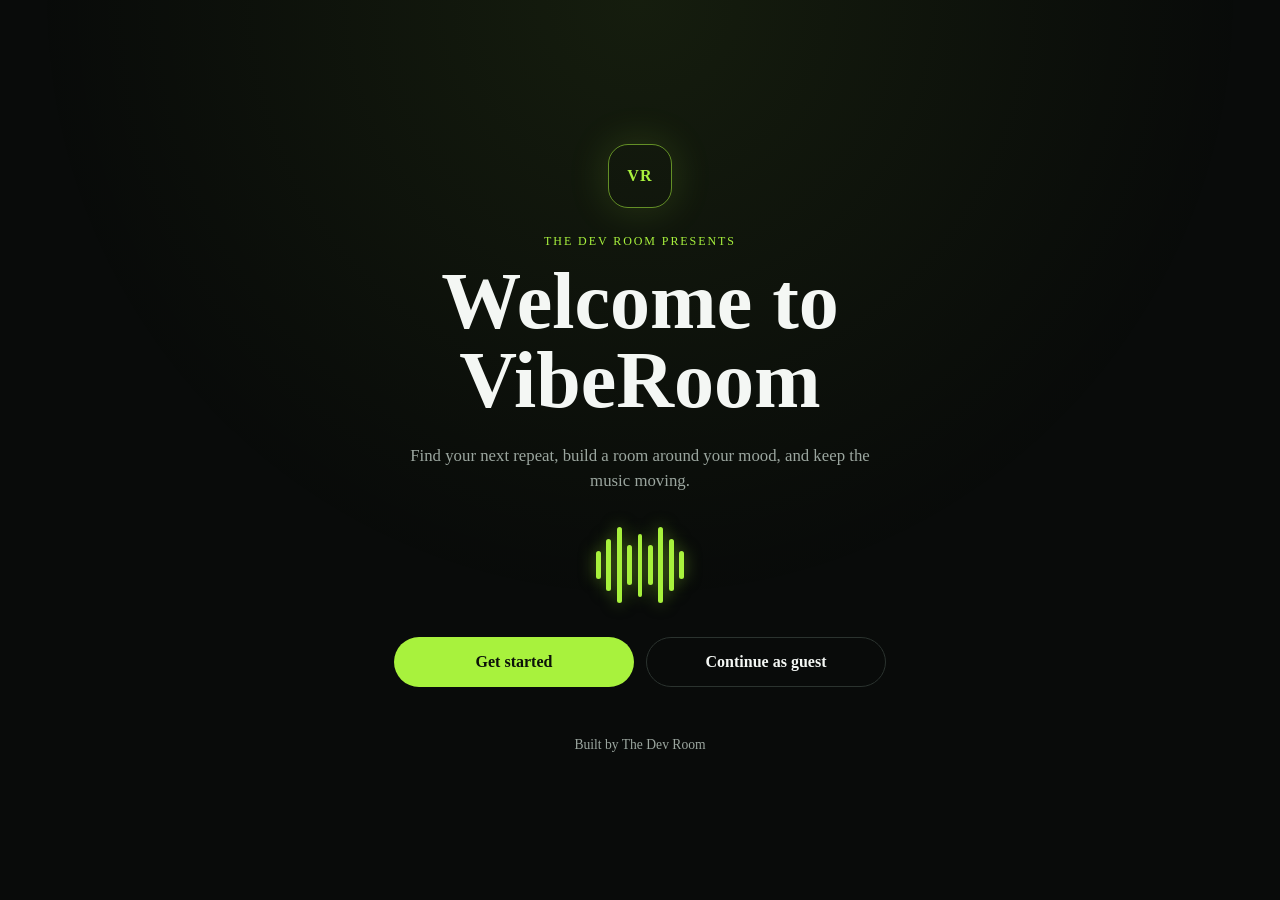
==== index.html @ f35bb285 "chore: initialize VibeRoom project foundation" ====
<!doctype html>
<html lang="en">
<head>
  <meta charset="UTF-8">
  <meta name="viewport" content="width=device-width, initial-scale=1">
  <meta name="description" content="VibeRoom, a music space by The Dev Room.">
  <title>VibeRoom | Welcome</title>
  <link rel="stylesheet" href="css/variables.css">
  <link rel="stylesheet" href="css/global.css">
  <link rel="stylesheet" href="css/layout.css">
  <link rel="stylesheet" href="css/components.css">
</head>
<body>
  <main class="welcome-shell">
    <section class="welcome-panel" aria-labelledby="welcome-title">
      <div class="brand-mark" aria-label="VibeRoom home"><span>VR</span></div>
      <p class="eyebrow">THE DEV ROOM PRESENTS</p>
      <h1 id="welcome-title">Welcome to VibeRoom</h1>
      <p class="welcome-copy">Find your next repeat, build a room around your mood, and keep the music moving.</p>
      <div class="waveform" aria-hidden="true"><i></i><i></i><i></i><i></i><i></i><i></i><i></i><i></i><i></i></div>
      <div class="welcome-actions">
        <a class="button button-primary" href="pages/home.html">Get started</a>
        <a class="button button-secondary" href="pages/home.html">Continue as guest</a>
      </div>
      <p class="built-by">Built by The Dev Room</p>
    </section>
  </main>
</body>
</html>
---- css/variables.css ----
:root {
  --color-bg: #090b0a;
  --color-surface: #131715;
  --color-surface-raised: #1b201d;
  --color-border: #2b332f;
  --color-text: #f4f7f4;
  --color-muted: #9ba69f;
  --color-accent: #a8f23d;
  --color-accent-strong: #c1ff68;
  --color-accent-ink: #0c1209;
  --shadow-accent: 0 0 42px rgba(168, 242, 61, 0.16);
  --radius-card: 18px;
  --radius-pill: 999px;
  --content-width: 1080px;
  --space-1: 0.5rem;
  --space-2: 0.75rem;
  --space-3: 1rem;
  --space-4: 1.5rem;
  --space-5: 2rem;
  --space-6: 3rem;
}
---- css/global.css ----
* { box-sizing: border-box; }

html { color-scheme: dark; }

body {
  margin: 0;
  min-width: 320px;
  background: var(--color-bg);
  color: var(--color-text);
  font-family: Georgia, 'Times New Roman', serif;
  line-height: 1.5;
}

body::before {
  position: fixed;
  inset: 0;
  z-index: -1;
  background: radial-gradient(circle at 50% 0%, rgba(168, 242, 61, 0.08), transparent 38rem);
  content: '';
  pointer-events: none;
}

a { color: inherit; }

:focus-visible { outline: 3px solid var(--color-accent-strong); outline-offset: 4px; }
---- css/layout.css ----
.welcome-shell {
  display: grid;
  min-height: 100svh;
  place-items: center;
  padding: var(--space-4);
}

.welcome-panel {
  width: min(100%, 620px);
  padding: clamp(2rem, 7vw, 5rem) clamp(1.25rem, 6vw, 4rem);
  text-align: center;
}

.page-shell { width: min(100% - 2rem, var(--content-width)); margin: 0 auto; padding: 2rem 0; }

@media (min-width: 700px) {
  .welcome-shell { padding: var(--space-6); }
}
---- css/components.css ----
.brand-mark {
  display: grid;
  width: 4rem;
  height: 4rem;
  margin: 0 auto var(--space-4);
  place-items: center;
  border: 1px solid rgba(168, 242, 61, 0.55);
  border-radius: 1.25rem;
  color: var(--color-accent);
  box-shadow: var(--shadow-accent);
  font-weight: 700;
  letter-spacing: 0.08em;
}

.eyebrow { color: var(--color-accent); font-size: 0.75rem; letter-spacing: 0.16em; }

h1 { max-width: 12ch; margin: 0 auto; font-size: clamp(2.4rem, 10vw, 5rem); line-height: 0.98; }

.welcome-copy { max-width: 38rem; margin: var(--space-4) auto 0; color: var(--color-muted); font-size: 1.05rem; }

.waveform { display: flex; align-items: center; justify-content: center; gap: 0.35rem; height: 5rem; margin: var(--space-5) auto; }
.waveform i { display: block; width: 0.3rem; height: 35%; border-radius: var(--radius-pill); background: var(--color-accent); box-shadow: 0 0 1rem rgba(168, 242, 61, 0.5); }
.waveform i:nth-child(2), .waveform i:nth-child(8) { height: 65%; }
.waveform i:nth-child(3), .waveform i:nth-child(7) { height: 95%; }
.waveform i:nth-child(4), .waveform i:nth-child(6) { height: 50%; }
.waveform i:nth-child(5) { height: 78%; }

.welcome-actions { display: grid; gap: var(--space-2); margin: var(--space-5) auto 0; }
.button { display: inline-flex; min-height: 3rem; align-items: center; justify-content: center; padding: 0.75rem 1.25rem; border: 1px solid transparent; border-radius: var(--radius-pill); font-family: inherit; font-weight: 700; text-decoration: none; transition: transform 160ms ease, background 160ms ease; }
.button:hover { transform: translateY(-2px); }
.button-primary { background: var(--color-accent); color: var(--color-accent-ink); }
.button-secondary { border-color: var(--color-border); color: var(--color-text); }
.button-secondary:hover { background: var(--color-surface-raised); }
.built-by { margin: var(--space-6) 0 0; color: var(--color-muted); font-size: 0.85rem; }

.song-row { display: grid; grid-template-columns: 3rem 1fr auto; gap: var(--space-3); align-items: center; padding: var(--space-2) 0; border-bottom: 1px solid var(--color-border); }
.song-row img { width: 3rem; aspect-ratio: 1; border-radius: 0.6rem; }
.song-row strong, .song-row span { display: block; }
.song-row span, .song-row time { color: var(--color-muted); font-size: 0.9rem; }

@media (min-width: 520px) { .welcome-actions { grid-template-columns: repeat(2, 1fr); } }
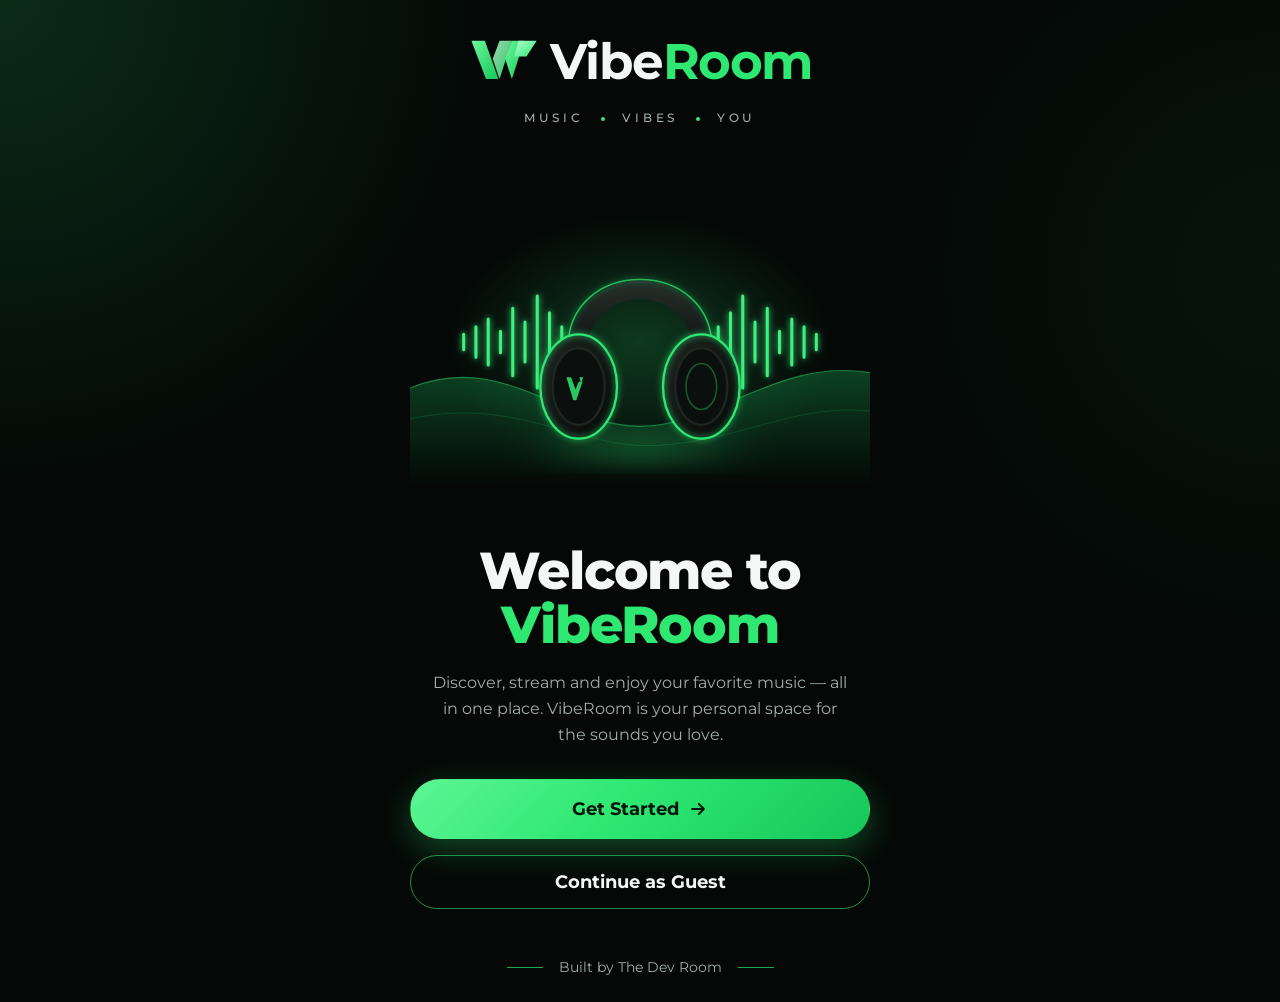
==== commit c55dd994: "feat: build out design system, pages, and Firebase setup Co-Authored-By: Claude Opus 5.5 <noreply@an" ====
--- a/index.html
+++ b/index.html
@@ -2,9 +2,14 @@
 <html lang="en">
 <head>
   <meta charset="UTF-8">
-  <meta name="viewport" content="width=device-width, initial-scale=1">
-  <meta name="description" content="VibeRoom, a music space by The Dev Room.">
+  <meta name="viewport" content="width=device-width, initial-scale=1, viewport-fit=cover">
+  <meta name="description" content="VibeRoom, a music space by The Dev Room. Discover, stream and enjoy your favorite music in one place.">
+  <meta name="theme-color" content="#050807">
   <title>VibeRoom | Welcome</title>
+  <link rel="icon" href="assets/icons/logo-mark.svg" type="image/svg+xml">
+  <link rel="preconnect" href="https://fonts.googleapis.com">
+  <link rel="preconnect" href="https://fonts.gstatic.com" crossorigin>
+  <link rel="stylesheet" href="https://fonts.googleapis.com/css2?family=Montserrat:wght@400;500;600;700;800&display=swap">
   <link rel="stylesheet" href="css/variables.css">
   <link rel="stylesheet" href="css/global.css">
   <link rel="stylesheet" href="css/layout.css">
@@ -13,15 +18,25 @@
 <body>
   <main class="welcome-shell">
     <section class="welcome-panel" aria-labelledby="welcome-title">
-      <div class="brand-mark" aria-label="VibeRoom home"><span>VR</span></div>
-      <p class="eyebrow">THE DEV ROOM PRESENTS</p>
-      <h1 id="welcome-title">Welcome to VibeRoom</h1>
-      <p class="welcome-copy">Find your next repeat, build a room around your mood, and keep the music moving.</p>
-      <div class="waveform" aria-hidden="true"><i></i><i></i><i></i><i></i><i></i><i></i><i></i><i></i><i></i></div>
+      <div class="brand brand-lg">
+        <img src="assets/icons/logo-mark.svg" alt="">
+        <span class="brand-word">Vibe<span>Room</span></span>
+      </div>
+      <p class="tagline" aria-label="Music, vibes, you"><span>Music</span><span>Vibes</span><span>You</span></p>
+
+      <img class="hero-art" src="assets/images/hero-headphones.svg" alt="" width="600" height="380">
+
+      <h1 id="welcome-title" class="welcome-title">Welcome to <span class="text-accent">VibeRoom</span></h1>
+      <p class="welcome-copy">Discover, stream and enjoy your favorite music — all in one place. VibeRoom is your personal space for the sounds you love.</p>
+
       <div class="welcome-actions">
-        <a class="button button-primary" href="pages/home.html">Get started</a>
-        <a class="button button-secondary" href="pages/home.html">Continue as guest</a>
+        <a class="button button-primary button-lg" href="pages/home.html">
+          Get Started
+          <svg viewBox="0 0 24 24" fill="none" stroke="currentColor" stroke-width="2.5" stroke-linecap="round" stroke-linejoin="round" aria-hidden="true"><path d="M5 12h14M13 6l6 6-6 6"/></svg>
+        </a>
+        <a class="button button-outline" href="pages/home.html">Continue as Guest</a>
       </div>
+
       <p class="built-by">Built by The Dev Room</p>
     </section>
   </main>
--- a/css/variables.css
+++ b/css/variables.css
@@ -1,17 +1,24 @@
 :root {
-  --color-bg: #090b0a;
-  --color-surface: #131715;
-  --color-surface-raised: #1b201d;
-  --color-border: #2b332f;
-  --color-text: #f4f7f4;
-  --color-muted: #9ba69f;
-  --color-accent: #a8f23d;
-  --color-accent-strong: #c1ff68;
-  --color-accent-ink: #0c1209;
-  --shadow-accent: 0 0 42px rgba(168, 242, 61, 0.16);
+  --color-bg: #050807;
+  --color-surface: #0f1512;
+  --color-surface-raised: #161e1a;
+  --color-border: #232d28;
+  --color-text: #f4f7f5;
+  --color-muted: #a3aea8;
+  --color-accent: #2ee872;
+  --color-accent-strong: #5cf595;
+  --color-accent-deep: #16c75a;
+  --color-accent-ink: #04140a;
+  --color-danger: #ff6b6b;
+  --gradient-accent: linear-gradient(135deg, #5cf595 0%, #2ee872 45%, #16c75a 100%);
+  --shadow-accent: 0 0 42px rgba(46, 232, 114, 0.18);
+  --shadow-button: 0 10px 34px rgba(46, 232, 114, 0.3);
+  --font-sans: 'Montserrat', system-ui, -apple-system, 'Segoe UI', Roboto, sans-serif;
   --radius-card: 18px;
   --radius-pill: 999px;
   --content-width: 1080px;
+  --sidebar-width: 248px;
+  --nav-height: 4.25rem;
   --space-1: 0.5rem;
   --space-2: 0.75rem;
   --space-3: 1rem;
--- a/css/global.css
+++ b/css/global.css
@@ -1,25 +1,61 @@
 * { box-sizing: border-box; }
 
-html { color-scheme: dark; }
+html { color-scheme: dark; -webkit-text-size-adjust: 100%; }
 
 body {
   margin: 0;
   min-width: 320px;
   background: var(--color-bg);
   color: var(--color-text);
-  font-family: Georgia, 'Times New Roman', serif;
+  font-family: var(--font-sans);
   line-height: 1.5;
+  -webkit-font-smoothing: antialiased;
 }
 
 body::before {
   position: fixed;
   inset: 0;
   z-index: -1;
-  background: radial-gradient(circle at 50% 0%, rgba(168, 242, 61, 0.08), transparent 38rem);
+  background:
+    radial-gradient(circle at 0% 0%, rgba(46, 232, 114, 0.16), transparent 32rem),
+    radial-gradient(circle at 100% 30%, rgba(46, 232, 114, 0.06), transparent 28rem);
   content: '';
   pointer-events: none;
 }
 
+h1, h2, h3 { margin: 0; line-height: 1.1; letter-spacing: -0.02em; }
+
+img, svg { display: block; max-width: 100%; }
+
 a { color: inherit; }
 
-:focus-visible { outline: 3px solid var(--color-accent-strong); outline-offset: 4px; }
+button, input { font: inherit; color: inherit; }
+
+:focus-visible { outline: 3px solid var(--color-accent-strong); outline-offset: 3px; border-radius: 6px; }
+
+.visually-hidden {
+  position: absolute !important;
+  width: 1px;
+  height: 1px;
+  overflow: hidden;
+  clip: rect(0 0 0 0);
+  white-space: nowrap;
+}
+
+.skip-link {
+  position: fixed;
+  top: var(--space-2);
+  left: var(--space-2);
+  z-index: 100;
+  padding: var(--space-1) var(--space-3);
+  border-radius: var(--radius-pill);
+  background: var(--color-accent);
+  color: var(--color-accent-ink);
+  font-weight: 700;
+  transform: translateY(-200%);
+}
+.skip-link:focus { transform: none; }
+
+@media (prefers-reduced-motion: reduce) {
+  *, *::before, *::after { animation: none !important; transition: none !important; }
+}
--- a/css/layout.css
+++ b/css/layout.css
@@ -1,18 +1,117 @@
+/* Welcome entry */
 .welcome-shell {
   display: grid;
   min-height: 100svh;
   place-items: center;
-  padding: var(--space-4);
+  padding: var(--space-4) var(--space-3);
 }
 
 .welcome-panel {
-  width: min(100%, 620px);
-  padding: clamp(2rem, 7vw, 5rem) clamp(1.25rem, 6vw, 4rem);
+  display: flex;
+  width: min(100%, 460px);
+  flex-direction: column;
+  align-items: center;
   text-align: center;
 }
 
-.page-shell { width: min(100% - 2rem, var(--content-width)); margin: 0 auto; padding: 2rem 0; }
+/* App shell: header + nav + main.
+   Mobile: header on top, nav fixed to the bottom.
+   Desktop: header and nav stack in a left sidebar. */
+.app-shell {
+  min-height: 100svh;
+  padding-bottom: calc(var(--nav-height) + env(safe-area-inset-bottom));
+}
 
-@media (min-width: 700px) {
-  .welcome-shell { padding: var(--space-6); }
+.app-header {
+  position: sticky;
+  top: 0;
+  z-index: 10;
+  display: flex;
+  align-items: center;
+  justify-content: space-between;
+  gap: var(--space-3);
+  padding: var(--space-2) var(--space-3);
+  background: rgba(5, 8, 7, 0.82);
+  backdrop-filter: blur(14px);
+  border-bottom: 1px solid var(--color-border);
 }
+
+.app-nav {
+  position: fixed;
+  right: 0;
+  bottom: 0;
+  left: 0;
+  z-index: 10;
+  display: grid;
+  grid-template-columns: repeat(3, 1fr);
+  height: calc(var(--nav-height) + env(safe-area-inset-bottom));
+  padding-bottom: env(safe-area-inset-bottom);
+  background: rgba(10, 14, 12, 0.94);
+  backdrop-filter: blur(14px);
+  border-top: 1px solid var(--color-border);
+}
+
+.app-main {
+  width: min(100% - 2rem, var(--content-width));
+  margin: 0 auto;
+  padding: var(--space-4) 0 var(--space-6);
+}
+
+.page-section + .page-section { margin-top: var(--space-6); }
+
+.section-heading {
+  display: flex;
+  align-items: baseline;
+  justify-content: space-between;
+  gap: var(--space-3);
+  margin-bottom: var(--space-3);
+}
+
+@media (min-width: 900px) {
+  .app-shell {
+    display: grid;
+    grid-template-columns: var(--sidebar-width) 1fr;
+    grid-template-rows: auto 1fr;
+    height: 100svh;
+    min-height: 0;
+    padding-bottom: 0;
+  }
+
+  .app-header {
+    position: static;
+    grid-column: 1;
+    grid-row: 1;
+    flex-direction: column;
+    align-items: flex-start;
+    padding: var(--space-5) var(--space-4) var(--space-3);
+    background: var(--color-surface);
+    border-bottom: 0;
+    backdrop-filter: none;
+  }
+
+  .app-nav {
+    position: static;
+    grid-column: 1;
+    grid-row: 2;
+    display: flex;
+    height: auto;
+    flex-direction: column;
+    gap: var(--space-1);
+    padding: var(--space-2) var(--space-3);
+    background: var(--color-surface);
+    border-top: 0;
+    border-right: 1px solid var(--color-border);
+    backdrop-filter: none;
+  }
+
+  .app-header { border-right: 1px solid var(--color-border); }
+
+  .app-main {
+    grid-column: 2;
+    grid-row: 1 / span 2;
+    width: auto;
+    margin: 0;
+    overflow-y: auto;
+    padding: var(--space-6) max(var(--space-5), calc((100% - var(--content-width)) / 2));
+  }
+}
--- a/css/components.css
+++ b/css/components.css
@@ -1,41 +1,220 @@
-.brand-mark {
-  display: grid;
-  width: 4rem;
-  height: 4rem;
-  margin: 0 auto var(--space-4);
-  place-items: center;
-  border: 1px solid rgba(168, 242, 61, 0.55);
-  border-radius: 1.25rem;
-  color: var(--color-accent);
-  box-shadow: var(--shadow-accent);
+/* ---------- Brand ---------- */
+.brand { display: inline-flex; align-items: center; gap: 0.6rem; text-decoration: none; }
+.brand img { width: 2.25rem; height: auto; }
+.brand-word { font-size: 1.35rem; font-weight: 700; letter-spacing: -0.03em; }
+.brand-word span, .text-accent { color: var(--color-accent); }
+
+.brand-lg img { width: clamp(3.5rem, 16vw, 4.5rem); }
+.brand-lg .brand-word { font-size: clamp(2.4rem, 11vw, 3.1rem); }
+
+.tagline {
+  display: flex;
+  align-items: center;
+  gap: 1.1rem;
+  margin: var(--space-2) 0 0;
+  color: var(--color-muted);
+  font-size: 0.72rem;
+  font-weight: 500;
+  letter-spacing: 0.32em;
+  text-transform: uppercase;
+}
+.tagline span + span::before {
+  display: inline-block;
+  width: 4px;
+  height: 4px;
+  margin-right: 1.1rem;
+  border-radius: 50%;
+  background: var(--color-accent);
+  vertical-align: middle;
+  content: '';
+}
+
+/* ---------- Welcome ---------- */
+.hero-art { width: min(100%, 520px); margin: var(--space-4) 0 var(--space-2); }
+
+.welcome-title { font-size: clamp(2.4rem, 11vw, 3.25rem); font-weight: 800; line-height: 1.05; }
+.welcome-title .text-accent { display: block; }
+
+.welcome-copy { max-width: 26rem; margin: var(--space-3) auto 0; color: var(--color-muted); font-size: 1.02rem; line-height: 1.6; }
+
+.welcome-actions { display: grid; width: 100%; gap: var(--space-3); margin-top: var(--space-5); }
+
+.built-by {
+  display: flex;
+  align-items: center;
+  gap: var(--space-3);
+  margin: var(--space-6) 0 0;
+  color: var(--color-muted);
+  font-size: 0.85rem;
+}
+.built-by::before, .built-by::after { width: 2.25rem; height: 1px; background: var(--color-accent); opacity: 0.7; content: ''; }
+
+/* ---------- Buttons ---------- */
+.button {
+  display: inline-flex;
+  min-height: 3.25rem;
+  align-items: center;
+  justify-content: center;
+  gap: 0.6rem;
+  padding: 0.8rem 1.5rem;
+  border: 1.5px solid transparent;
+  border-radius: var(--radius-pill);
+  background: none;
   font-weight: 700;
-  letter-spacing: 0.08em;
-}
-
-.eyebrow { color: var(--color-accent); font-size: 0.75rem; letter-spacing: 0.16em; }
-
-h1 { max-width: 12ch; margin: 0 auto; font-size: clamp(2.4rem, 10vw, 5rem); line-height: 0.98; }
-
-.welcome-copy { max-width: 38rem; margin: var(--space-4) auto 0; color: var(--color-muted); font-size: 1.05rem; }
-
-.waveform { display: flex; align-items: center; justify-content: center; gap: 0.35rem; height: 5rem; margin: var(--space-5) auto; }
-.waveform i { display: block; width: 0.3rem; height: 35%; border-radius: var(--radius-pill); background: var(--color-accent); box-shadow: 0 0 1rem rgba(168, 242, 61, 0.5); }
-.waveform i:nth-child(2), .waveform i:nth-child(8) { height: 65%; }
-.waveform i:nth-child(3), .waveform i:nth-child(7) { height: 95%; }
-.waveform i:nth-child(4), .waveform i:nth-child(6) { height: 50%; }
-.waveform i:nth-child(5) { height: 78%; }
-
-.welcome-actions { display: grid; gap: var(--space-2); margin: var(--space-5) auto 0; }
-.button { display: inline-flex; min-height: 3rem; align-items: center; justify-content: center; padding: 0.75rem 1.25rem; border: 1px solid transparent; border-radius: var(--radius-pill); font-family: inherit; font-weight: 700; text-decoration: none; transition: transform 160ms ease, background 160ms ease; }
+  font-size: 1rem;
+  text-decoration: none;
+  cursor: pointer;
+  transition: transform 160ms ease, box-shadow 160ms ease, background 160ms ease;
+}
 .button:hover { transform: translateY(-2px); }
-.button-primary { background: var(--color-accent); color: var(--color-accent-ink); }
+.button svg { width: 1.25rem; height: 1.25rem; }
+.button-lg { min-height: 3.75rem; font-size: 1.1rem; }
+.button-primary { background: var(--gradient-accent); color: var(--color-accent-ink); box-shadow: var(--shadow-button); }
+.button-primary:hover { box-shadow: 0 14px 40px rgba(46, 232, 114, 0.42); }
+.button-outline { border-color: rgba(46, 232, 114, 0.6); color: var(--color-text); }
+.button-outline:hover { background: rgba(46, 232, 114, 0.08); }
 .button-secondary { border-color: var(--color-border); color: var(--color-text); }
 .button-secondary:hover { background: var(--color-surface-raised); }
-.built-by { margin: var(--space-6) 0 0; color: var(--color-muted); font-size: 0.85rem; }
-
-.song-row { display: grid; grid-template-columns: 3rem 1fr auto; gap: var(--space-3); align-items: center; padding: var(--space-2) 0; border-bottom: 1px solid var(--color-border); }
-.song-row img { width: 3rem; aspect-ratio: 1; border-radius: 0.6rem; }
-.song-row strong, .song-row span { display: block; }
-.song-row span, .song-row time { color: var(--color-muted); font-size: 0.9rem; }
-
-@media (min-width: 520px) { .welcome-actions { grid-template-columns: repeat(2, 1fr); } }
+
+/* ---------- Shell ---------- */
+.mode-chip {
+  display: inline-flex;
+  align-items: center;
+  gap: 0.4rem;
+  padding: 0.3rem 0.75rem;
+  border: 1px solid var(--color-border);
+  border-radius: var(--radius-pill);
+  color: var(--color-muted);
+  font-size: 0.78rem;
+  font-weight: 600;
+}
+.mode-chip::before { width: 0.45rem; height: 0.45rem; border-radius: 50%; background: var(--color-accent); content: ''; }
+
+.nav-link {
+  display: flex;
+  flex-direction: column;
+  align-items: center;
+  justify-content: center;
+  gap: 0.2rem;
+  min-height: 44px;
+  color: var(--color-muted);
+  font-size: 0.72rem;
+  font-weight: 600;
+  text-decoration: none;
+  transition: color 160ms ease, background 160ms ease;
+}
+.nav-link svg { width: 1.5rem; height: 1.5rem; }
+.nav-link:hover { color: var(--color-text); }
+.nav-link[aria-current='page'] { color: var(--color-accent); }
+
+@media (min-width: 900px) {
+  .nav-link {
+    flex-direction: row;
+    justify-content: flex-start;
+    gap: var(--space-2);
+    padding: 0.7rem var(--space-3);
+    border-radius: 12px;
+    font-size: 0.95rem;
+  }
+  .nav-link:hover { background: var(--color-surface-raised); }
+  .nav-link[aria-current='page'] { background: rgba(46, 232, 114, 0.1); }
+}
+
+/* ---------- Page headings ---------- */
+.eyebrow { margin: 0 0 var(--space-1); color: var(--color-accent); font-size: 0.75rem; font-weight: 700; letter-spacing: 0.18em; text-transform: uppercase; }
+.page-title { font-size: clamp(1.9rem, 7vw, 3rem); font-weight: 800; }
+.page-lead { max-width: 38rem; margin: var(--space-2) 0 0; color: var(--color-muted); }
+.section-title { font-size: 1.3rem; font-weight: 700; }
+.section-meta { color: var(--color-muted); font-size: 0.85rem; }
+
+/* ---------- Cards ---------- */
+.feature-card {
+  position: relative;
+  overflow: hidden;
+  margin-top: var(--space-4);
+  padding: var(--space-5) var(--space-4);
+  border: 1px solid rgba(46, 232, 114, 0.25);
+  border-radius: var(--radius-card);
+  background:
+    radial-gradient(circle at 100% 0%, rgba(46, 232, 114, 0.28), transparent 60%),
+    var(--color-surface);
+  box-shadow: var(--shadow-accent);
+}
+.feature-card h2 { font-size: clamp(1.4rem, 5vw, 2rem); font-weight: 800; }
+.feature-card p { max-width: 30rem; margin: var(--space-2) 0 var(--space-4); color: var(--color-muted); }
+.feature-card .actions { display: flex; flex-wrap: wrap; gap: var(--space-2); }
+
+.album-grid { display: grid; grid-template-columns: repeat(auto-fill, minmax(9.5rem, 1fr)); gap: var(--space-3); }
+.album-card { padding: var(--space-2); border-radius: var(--radius-card); background: var(--color-surface); }
+.album-card img { width: 100%; aspect-ratio: 1; border-radius: 12px; object-fit: cover; }
+.album-card h3 { margin-top: var(--space-2); overflow: hidden; font-size: 0.95rem; text-overflow: ellipsis; white-space: nowrap; }
+.album-card p { margin: 0.15rem 0 0; color: var(--color-muted); font-size: 0.82rem; }
+
+.genre-grid { display: grid; grid-template-columns: repeat(auto-fill, minmax(10rem, 1fr)); gap: var(--space-3); }
+.genre-tile {
+  display: flex;
+  min-height: 5.5rem;
+  align-items: flex-end;
+  padding: var(--space-3);
+  border: 1px solid var(--color-border);
+  border-radius: var(--radius-card);
+  background: linear-gradient(145deg, rgba(46, 232, 114, 0.18), var(--color-surface) 70%);
+  font-weight: 700;
+}
+
+/* ---------- Song list ---------- */
+.song-list { margin: 0; padding: 0; list-style: none; }
+.song-row {
+  display: grid;
+  grid-template-columns: 1.5rem 3rem minmax(0, 1fr) auto;
+  gap: var(--space-3);
+  align-items: center;
+  padding: var(--space-2);
+  border-radius: 12px;
+}
+.song-row:hover { background: var(--color-surface); }
+.song-index { color: var(--color-muted); font-size: 0.9rem; text-align: center; }
+.song-row img { width: 3rem; aspect-ratio: 1; border-radius: 8px; object-fit: cover; }
+.song-title, .song-meta { display: block; overflow: hidden; text-overflow: ellipsis; white-space: nowrap; }
+.song-title { font-weight: 600; }
+.song-meta, .song-row time { color: var(--color-muted); font-size: 0.85rem; }
+
+/* ---------- Search ---------- */
+.search-field { position: relative; margin-top: var(--space-4); }
+.search-field svg { position: absolute; top: 50%; left: 1.1rem; width: 1.25rem; height: 1.25rem; color: var(--color-muted); transform: translateY(-50%); pointer-events: none; }
+.search-field input {
+  width: 100%;
+  min-height: 3.25rem;
+  padding: 0.8rem 1.25rem 0.8rem 3.1rem;
+  border: 1.5px solid var(--color-border);
+  border-radius: var(--radius-pill);
+  background: var(--color-surface);
+}
+.search-field input::placeholder { color: var(--color-muted); }
+.search-field input:focus-visible { border-color: var(--color-accent); outline: none; box-shadow: 0 0 0 4px rgba(46, 232, 114, 0.18); }
+
+/* ---------- States: loading / empty / error ---------- */
+.state {
+  display: flex;
+  flex-direction: column;
+  align-items: center;
+  padding: var(--space-5) var(--space-3);
+  border: 1px dashed var(--color-border);
+  border-radius: var(--radius-card);
+  text-align: center;
+}
+.state h3 { font-size: 1.1rem; }
+.state p { max-width: 26rem; margin: var(--space-1) 0 0; color: var(--color-muted); }
+.state .button { margin-top: var(--space-4); }
+.state-error { border-color: rgba(255, 107, 107, 0.45); }
+.state-error h3 { color: var(--color-danger); }
+
+.skeleton { border-radius: 10px; background: linear-gradient(90deg, var(--color-surface) 25%, var(--color-surface-raised) 50%, var(--color-surface) 75%); background-size: 200% 100%; animation: shimmer 1.4s linear infinite; }
+.skeleton-row { height: 4rem; margin-bottom: var(--space-1); }
+.skeleton-card { aspect-ratio: 0.8; }
+
+@keyframes shimmer { to { background-position: -200% 0; } }
+
+@media (min-width: 520px) {
+  .welcome-actions .button { font-size: 1.1rem; }
+}
